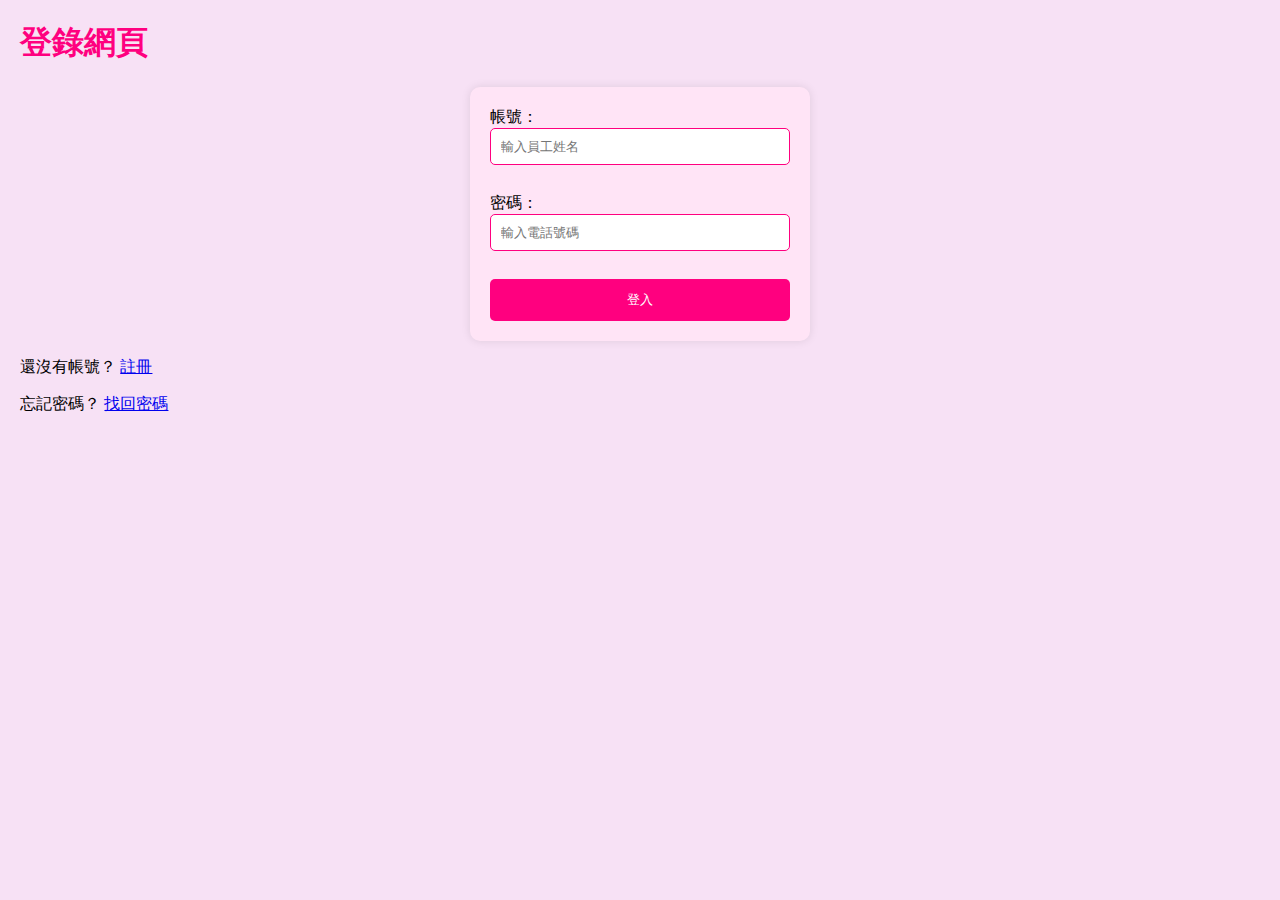
==== index.html @ 326355b7 "Add files via upload" ====
<!DOCTYPE html>
<html lang="en">
<head>
    <meta charset="UTF-8">
    <meta name="viewport" content="width=device-width, initial-scale=1.0">
    <title>登錄網頁</title>
    <link rel="stylesheet" href="styles.css">
</head>
<body>
    <h1>登錄網頁</h1>
    <div>
        <form name="loginForm" onsubmit="return authenticate()">
            帳號：<input type="text" name="username" placeholder="輸入員工姓名"><br><br>
            密碼：<input type="password" name="password" placeholder="輸入電話號碼"><br><br>
            <input type="submit" value="登入">
        </form>
        <p>還沒有帳號？ <a href="register.html">註冊</a></p>
        <p>忘記密碼？ <a href="forgot_password.html">找回密碼</a></p>
    </div>

    <script>
        function authenticate() {
            let username = loginForm.username.value.trim();
            let password = loginForm.password.value.trim();

            let staffList = JSON.parse(localStorage.getItem('staffList')) || [];

            for (let i = 0; i < staffList.length; i++) {
                if (staffList[i].name === username && staffList[i].phone === password) {
                    window.location.href = 'https://sarah930303.github.io/ex09-01/';
                    return false; 
                }
            }

            alert('請輸入正確的帳號密碼');
            return false;
        }
    </script>
</body>
</html>
---- styles.css ----
body {
    font-family: Arial, sans-serif;
    margin: 20px;
    background-color: #f7e1f5; 
}

h1 {
    color: #ff007f;
}

form {
    max-width: 300px;
    background-color: #ffe4f6; 
    padding: 20px;
    border-radius: 10px;
    box-shadow: 0 0 10px rgba(0, 0, 0, 0.1);
    margin: 0 auto;
    transition: transform 0.3s ease-in-out; /* 添加平滑的過渡效果 */
}

form:hover {
    transform: scale(1.02); /* 悬浮時稍微縮放表單 */
}

input[type="text"], input[type="password"] {
    width: 100%;
    padding: 10px;
    margin-bottom: 10px;
    box-sizing: border-box;
    border: 1px solid #ff007f;
    border-radius: 5px;
    transition: border-color 0.3s ease-in-out; /* 添加平滑的邊框顏色變化 */
}

input[type="text"]:focus, input[type="password"]:focus {
    border-color: #d6006d; /* 獲取焦點時改變邊框顏色 */
}

input[type="submit"] {
    background-color: #ff007f;
    color: white;
    padding: 12px;
    border: none;
    cursor: pointer;
    width: 100%;
    border-radius: 5px;
    transition: background-color 0.3s ease-in-out; /* 添加平滑的背景顏色變化 */
}

input[type="submit"]:hover {
    background-color: #d6006d;
}
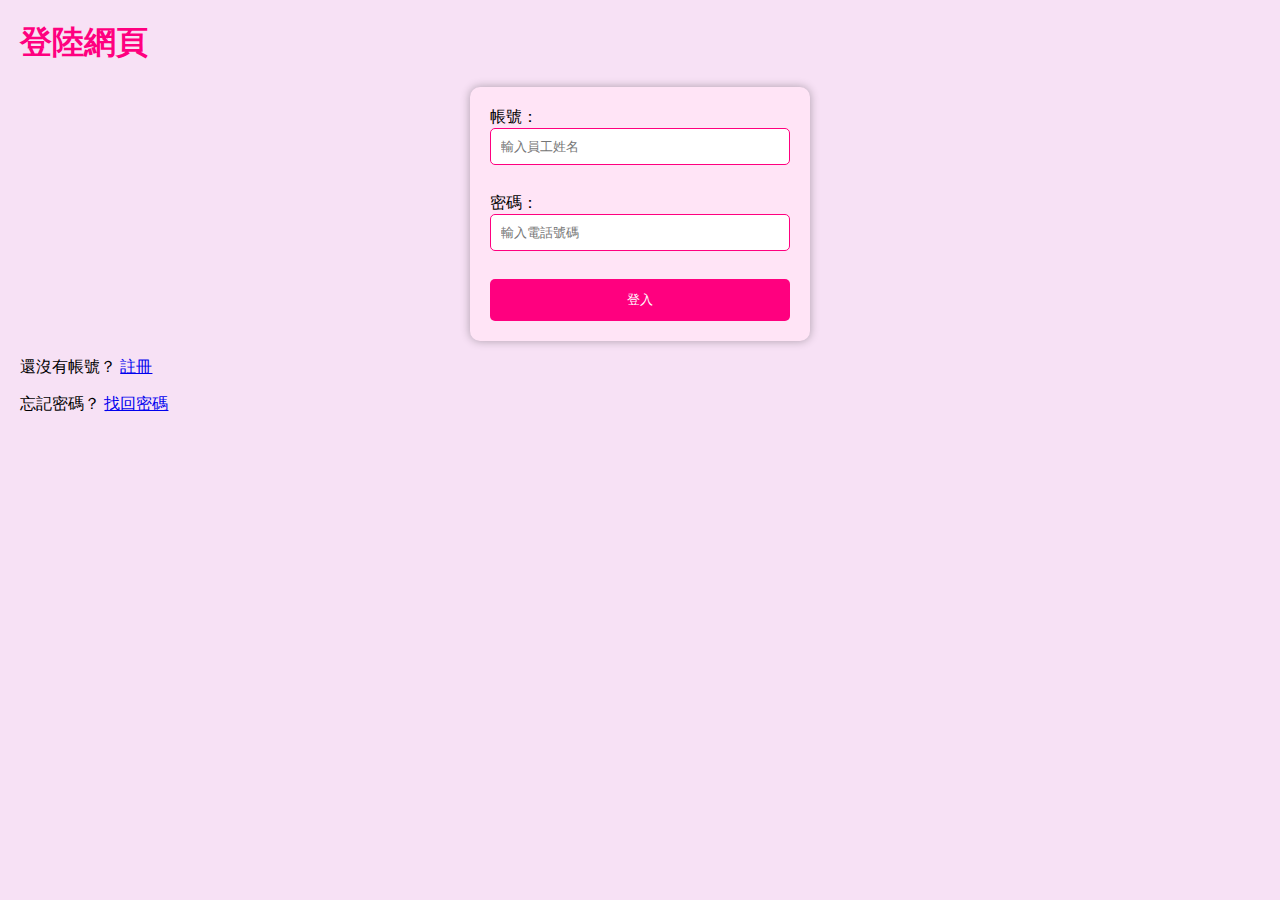
==== commit 89f696d3: "Add files via upload" ====
--- a/index.html
+++ b/index.html
@@ -7,7 +7,7 @@
     <link rel="stylesheet" href="styles.css">
 </head>
 <body>
-    <h1>登錄網頁</h1>
+    <h1>登陸網頁</h1>
     <div>
         <form name="loginForm" onsubmit="return authenticate()">
             帳號：<input type="text" name="username" placeholder="輸入員工姓名"><br><br>
@@ -28,12 +28,12 @@
             for (let i = 0; i < staffList.length; i++) {
                 if (staffList[i].name === username && staffList[i].phone === password) {
                     window.location.href = 'https://sarah930303.github.io/ex09-01/';
-                    return false; 
+                    return false; // 阻止表單提交
                 }
             }
 
             alert('請輸入正確的帳號密碼');
-            return false;
+            return false; // 阻止表單提交
         }
     </script>
 </body>
--- a/styles.css
+++ b/styles.css
@@ -13,13 +13,13 @@
     background-color: #ffe4f6; 
     padding: 20px;
     border-radius: 10px;
-    box-shadow: 0 0 10px rgba(0, 0, 0, 0.1);
+    box-shadow: 0 0 10px rgba(0, 0, 0, 0.3);
     margin: 0 auto;
-    transition: transform 0.3s ease-in-out; /* 添加平滑的過渡效果 */
+    transition: transform 0.3s ease-in-out;
 }
 
 form:hover {
-    transform: scale(1.02); /* 悬浮時稍微縮放表單 */
+    transform: scale(1.02) translateY(-5px);
 }
 
 input[type="text"], input[type="password"] {
@@ -29,11 +29,12 @@
     box-sizing: border-box;
     border: 1px solid #ff007f;
     border-radius: 5px;
-    transition: border-color 0.3s ease-in-out; /* 添加平滑的邊框顏色變化 */
+    transition: border-color 0.3s ease-in-out, transform 0.3s ease-in-out;
 }
 
 input[type="text"]:focus, input[type="password"]:focus {
-    border-color: #d6006d; /* 獲取焦點時改變邊框顏色 */
+    border-color: #d6006d;
+    transform: scale(1.02);
 }
 
 input[type="submit"] {
@@ -44,10 +45,10 @@
     cursor: pointer;
     width: 100%;
     border-radius: 5px;
-    transition: background-color 0.3s ease-in-out; /* 添加平滑的背景顏色變化 */
+    transition: background-color 0.3s ease-in-out, transform 0.3s ease-in-out;
 }
 
 input[type="submit"]:hover {
     background-color: #d6006d;
+    transform: scale(1.05);
 }
-
